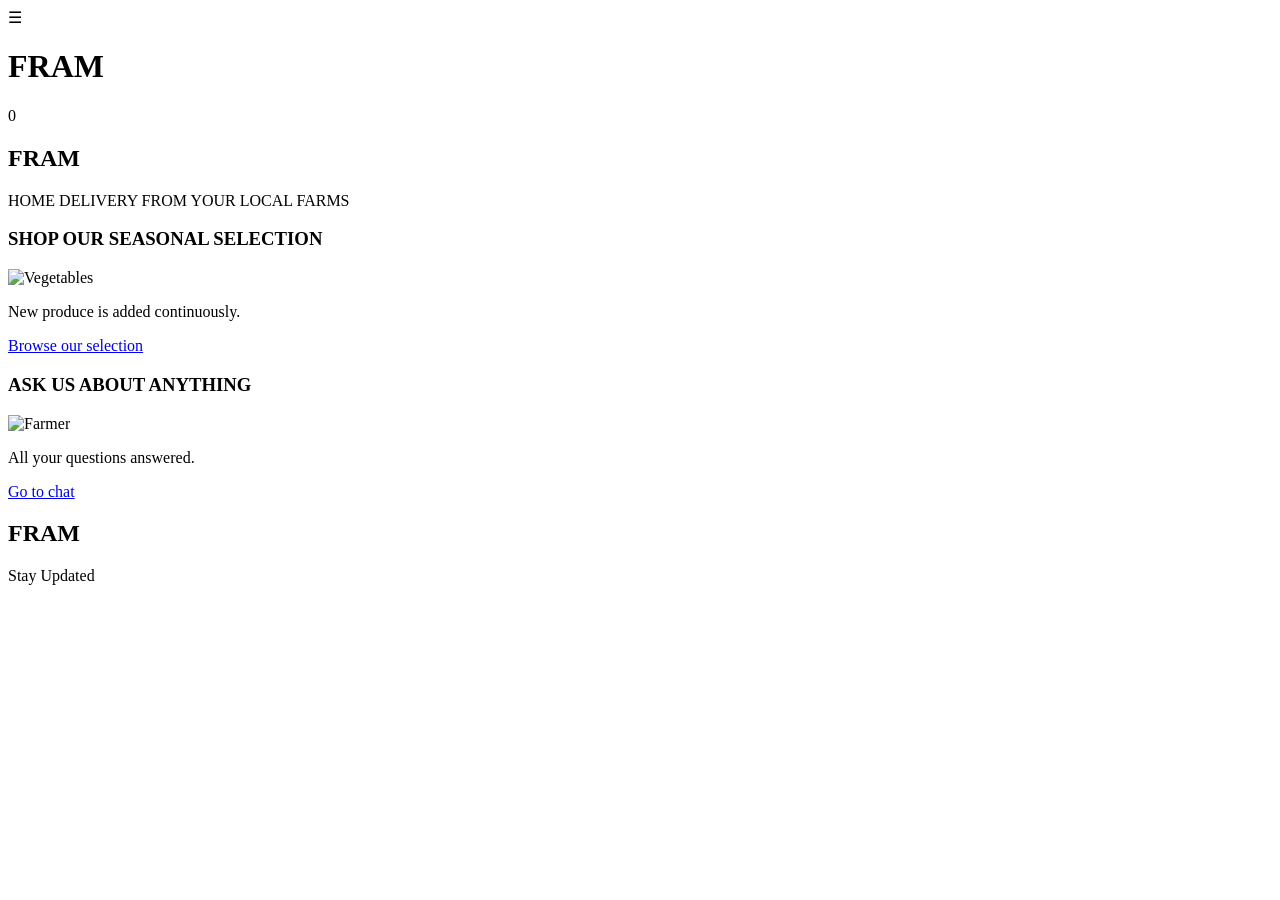
==== index.html @ b4000135 "Add files via upload" ====
<!DOCTYPE html>
<html lang="en">
<head>
<meta charset="UTF-8">
<meta name="viewport" content="width=device-width, initial-scale=1.0">
<title>FRAM</title>
<link rel="stylesheet" href="css/style.css">
</head>
<body>

<header class="navbar">
<div class="menu">☰</div>
<h1 class="logo">FRAM</h1>
<div class="cart">0</div>
</header>

<section class="hero">
<div class="overlay">
<h2>FRAM</h2>
<div class="line"></div>
<p>HOME DELIVERY FROM YOUR LOCAL FARMS</p>
</div>
</section>

<section class="cards">
<div class="card">
<h3>SHOP OUR SEASONAL SELECTION</h3>
<img src="https://images.unsplash.com/photo-1461354464878-ad92f492a5a0" alt="Vegetables">
<p>New produce is added continuously.</p>
<a href="products.html" class="btn">Browse our selection</a>
</div>

<div class="card">
<h3>ASK US ABOUT ANYTHING</h3>
<img src="https://images.unsplash.com/photo-1506744038136-46273834b3fb" alt="Farmer">
<p>All your questions answered.</p>
<a href="chat.html" class="btn">Go to chat</a>
</div>
</section>

<footer class="footer">
<h2>FRAM</h2>
<p>Stay Updated</p>
</footer>

</body>
</html>
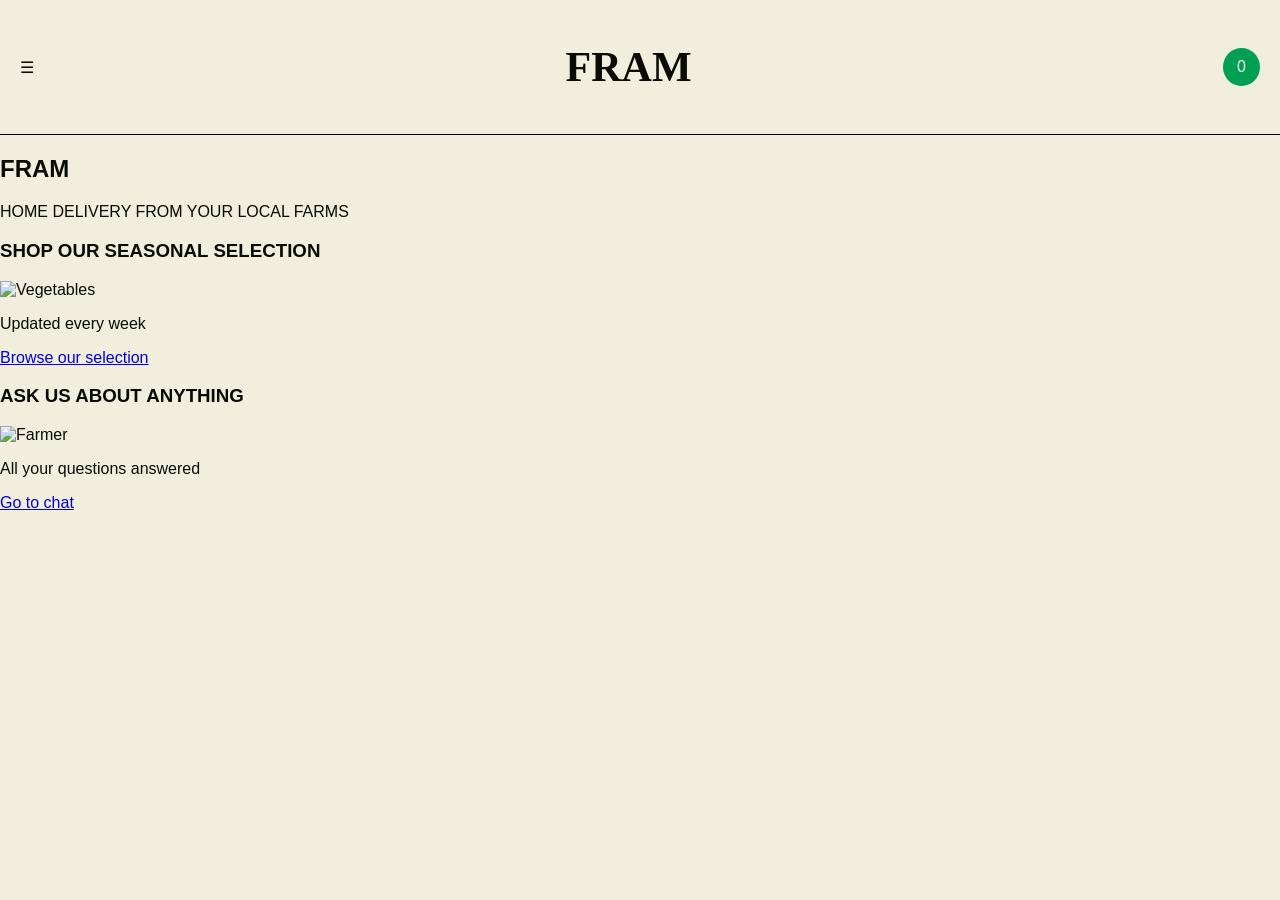
==== commit 08e27225: "Update index.html" ====
--- a/index.html
+++ b/index.html
@@ -1,47 +1,82 @@
+
 <!DOCTYPE html>
 <html lang="en">
+
 <head>
 <meta charset="UTF-8">
 <meta name="viewport" content="width=device-width, initial-scale=1.0">
+
 <title>FRAM</title>
+
 <link rel="stylesheet" href="css/style.css">
+
 </head>
+
 <body>
 
 <header class="navbar">
-<div class="menu">☰</div>
+
+<div class="menu-btn" id="menuBtn">☰</div>
+
 <h1 class="logo">FRAM</h1>
+
 <div class="cart">0</div>
+
 </header>
 
+<nav class="mobile-menu" id="mobileMenu">
+
+<a href="index.html">Home</a>
+<a href="products.html">Products</a>
+<a href="chat.html">Chat</a>
+
+</nav>
+
 <section class="hero">
+
 <div class="overlay">
+
 <h2>FRAM</h2>
-<div class="line"></div>
+
+<div class="hero-line"></div>
+
 <p>HOME DELIVERY FROM YOUR LOCAL FARMS</p>
+
 </div>
+
 </section>
 
 <section class="cards">
+
 <div class="card">
+
 <h3>SHOP OUR SEASONAL SELECTION</h3>
-<img src="https://images.unsplash.com/photo-1461354464878-ad92f492a5a0" alt="Vegetables">
-<p>New produce is added continuously.</p>
+
+<img src="https://images.unsplash.com/photo-1461354464878-ad92f492a5a0?auto=format&fit=crop&w=1200&q=80" alt="Vegetables">
+
+<p>Updated every week</p>
+
 <a href="products.html" class="btn">Browse our selection</a>
+
 </div>
 
 <div class="card">
+
 <h3>ASK US ABOUT ANYTHING</h3>
-<img src="https://images.unsplash.com/photo-1506744038136-46273834b3fb" alt="Farmer">
-<p>All your questions answered.</p>
+
+<img src="https://images.unsplash.com/photo-1506744038136-46273834b3fb?auto=format&fit=crop&w=1200&q=80" alt="Farmer">
+
+<p>All your questions answered</p>
+
 <a href="chat.html" class="btn">Go to chat</a>
+
 </div>
+
 </section>
 
-<footer class="footer">
-<h2>FRAM</h2>
-<p>Stay Updated</p>
-</footer>
+<script src="js/chat.js"></script>
 
 </body>
+
 </html>
+
--- a/css/style.css
+++ b/css/style.css
@@ -0,0 +1,148 @@
+
+body{
+margin:0;
+font-family:Arial,sans-serif;
+background:#F1EEDE;
+color:#090B05;
+}
+
+.navbar{
+display:flex;
+justify-content:space-between;
+align-items:center;
+padding:15px 20px;
+background:#F1EEDE;
+border-bottom:1px solid #000;
+}
+
+.logo{
+font-size:42px;
+font-family:serif;
+}
+
+.cart{
+background:#009F51;
+color:white;
+padding:10px 14px;
+border-radius:50%;
+}
+
+.mobile-menu{
+display:none;
+flex-direction:column;
+padding:20px;
+background:#009F51;
+}
+
+.mobile-menu.active{
+display:flex;
+}
+
+.mobile-menu a{
+color:white;
+text-decoration:none;
+margin:10px 0;
+}
+
+.products{
+padding:40px;
+}
+
+.product-grid{
+display:grid;
+grid-template-columns:repeat(auto-fit,minmax(250px,1fr));
+gap:30px;
+align-items:start;
+}
+
+.product-card{
+display:flex;
+flex-direction:column;
+}
+
+.product-card img{
+width:100%;
+height:300px;
+object-fit:cover;
+border-radius:12px;
+display:block;
+}
+
+.product-card h3{
+margin:15px 0 10px;
+font-size:32px;
+}
+
+.product-card p{
+font-size:24px;
+}
+
+.chat-wrapper{
+max-width:500px;
+margin:50px auto;
+background:white;
+padding:20px;
+border-radius:20px;
+}
+
+.chat-box{
+height:300px;
+overflow-y:auto;
+}
+
+.bot-message,
+.user-message{
+padding:12px;
+border-radius:12px;
+margin:10px 0;
+max-width:80%;
+}
+
+.bot-message{
+background:#E8E1C9;
+}
+
+.user-message{
+background:#E1EAF0;
+margin-left:auto;
+}
+
+.chat-input{
+display:flex;
+gap:10px;
+}
+
+.chat-input input{
+flex:1;
+padding:12px;
+}
+
+.chat-input button{
+background:#DC4131;
+color:white;
+border:none;
+padding:12px 20px;
+border-radius:10px;
+cursor:pointer;
+}
+
+@media(max-width:768px){
+
+.product-grid{
+grid-template-columns:1fr;
+}
+
+.logo{
+font-size:28px;
+}
+
+.product-card h3{
+font-size:24px;
+}
+
+.product-card p{
+font-size:18px;
+}
+
+}
+
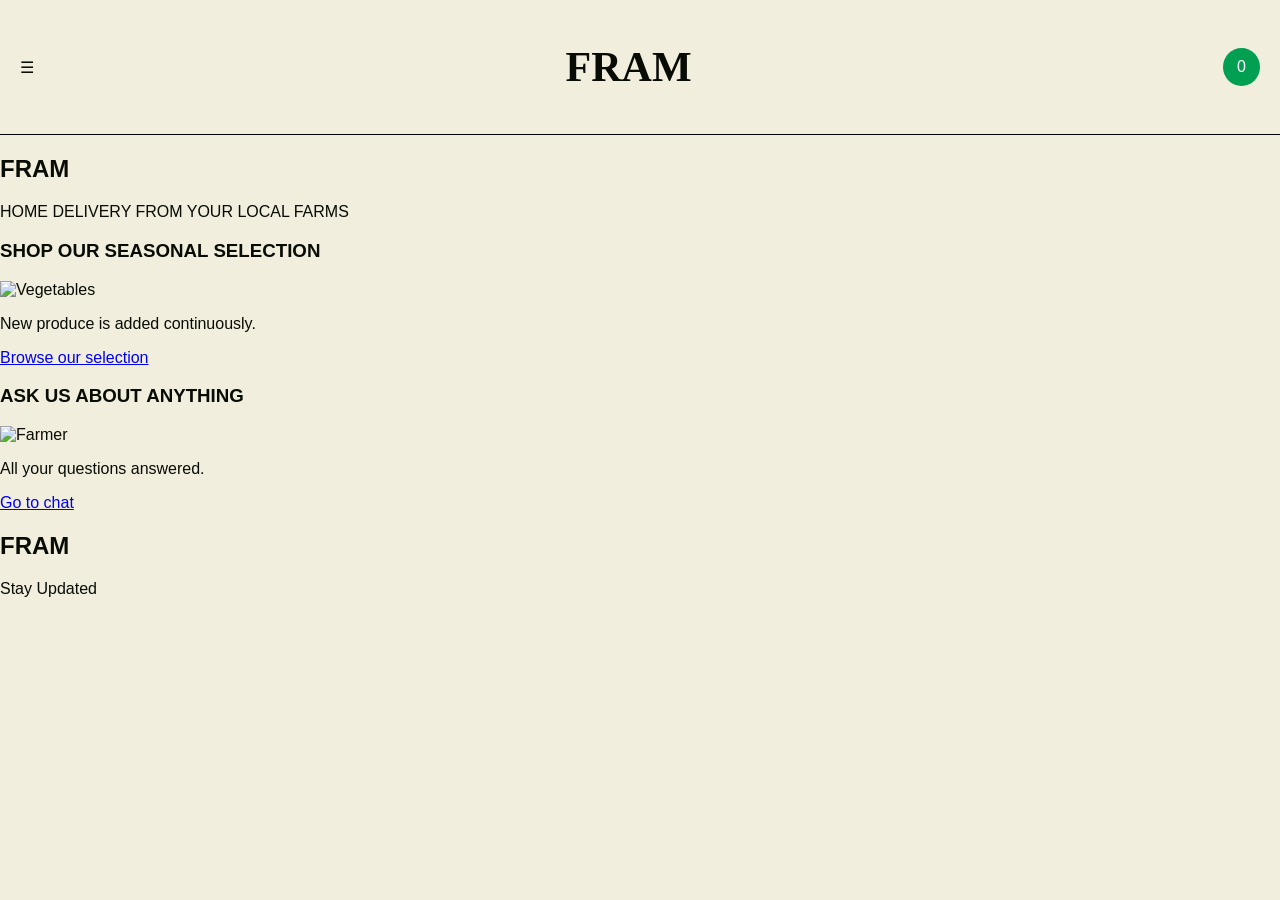
==== commit 1bc7aee2: "Update index.html" ====
--- a/index.html
+++ b/index.html
@@ -1,82 +1,47 @@
-
 <!DOCTYPE html>
 <html lang="en">
-
 <head>
 <meta charset="UTF-8">
 <meta name="viewport" content="width=device-width, initial-scale=1.0">
-
 <title>FRAM</title>
-
 <link rel="stylesheet" href="css/style.css">
-
 </head>
-
 <body>
 
 <header class="navbar">
-
-<div class="menu-btn" id="menuBtn">☰</div>
-
+<div class="menu">☰</div>
 <h1 class="logo">FRAM</h1>
-
 <div class="cart">0</div>
-
 </header>
 
-<nav class="mobile-menu" id="mobileMenu">
-
-<a href="index.html">Home</a>
-<a href="products.html">Products</a>
-<a href="chat.html">Chat</a>
-
-</nav>
-
 <section class="hero">
-
 <div class="overlay">
-
 <h2>FRAM</h2>
-
-<div class="hero-line"></div>
-
+<div class="line"></div>
 <p>HOME DELIVERY FROM YOUR LOCAL FARMS</p>
-
 </div>
-
 </section>
 
 <section class="cards">
-
 <div class="card">
-
 <h3>SHOP OUR SEASONAL SELECTION</h3>
-
-<img src="https://images.unsplash.com/photo-1461354464878-ad92f492a5a0?auto=format&fit=crop&w=1200&q=80" alt="Vegetables">
-
-<p>Updated every week</p>
-
+<img src="https://images.unsplash.com/photo-1461354464878-ad92f492a5a0" alt="Vegetables">
+<p>New produce is added continuously.</p>
 <a href="products.html" class="btn">Browse our selection</a>
-
 </div>
 
 <div class="card">
-
 <h3>ASK US ABOUT ANYTHING</h3>
-
-<img src="https://images.unsplash.com/photo-1506744038136-46273834b3fb?auto=format&fit=crop&w=1200&q=80" alt="Farmer">
-
-<p>All your questions answered</p>
-
+<img src="https://images.unsplash.com/photo-1506744038136-46273834b3fb" alt="Farmer">
+<p>All your questions answered.</p>
 <a href="chat.html" class="btn">Go to chat</a>
-
 </div>
-
 </section>
 
-<script src="js/chat.js"></script>
+<footer class="footer">
+<h2>FRAM</h2>
+<p>Stay Updated</p>
+</footer>
 
 </body>
-
 </html>
-
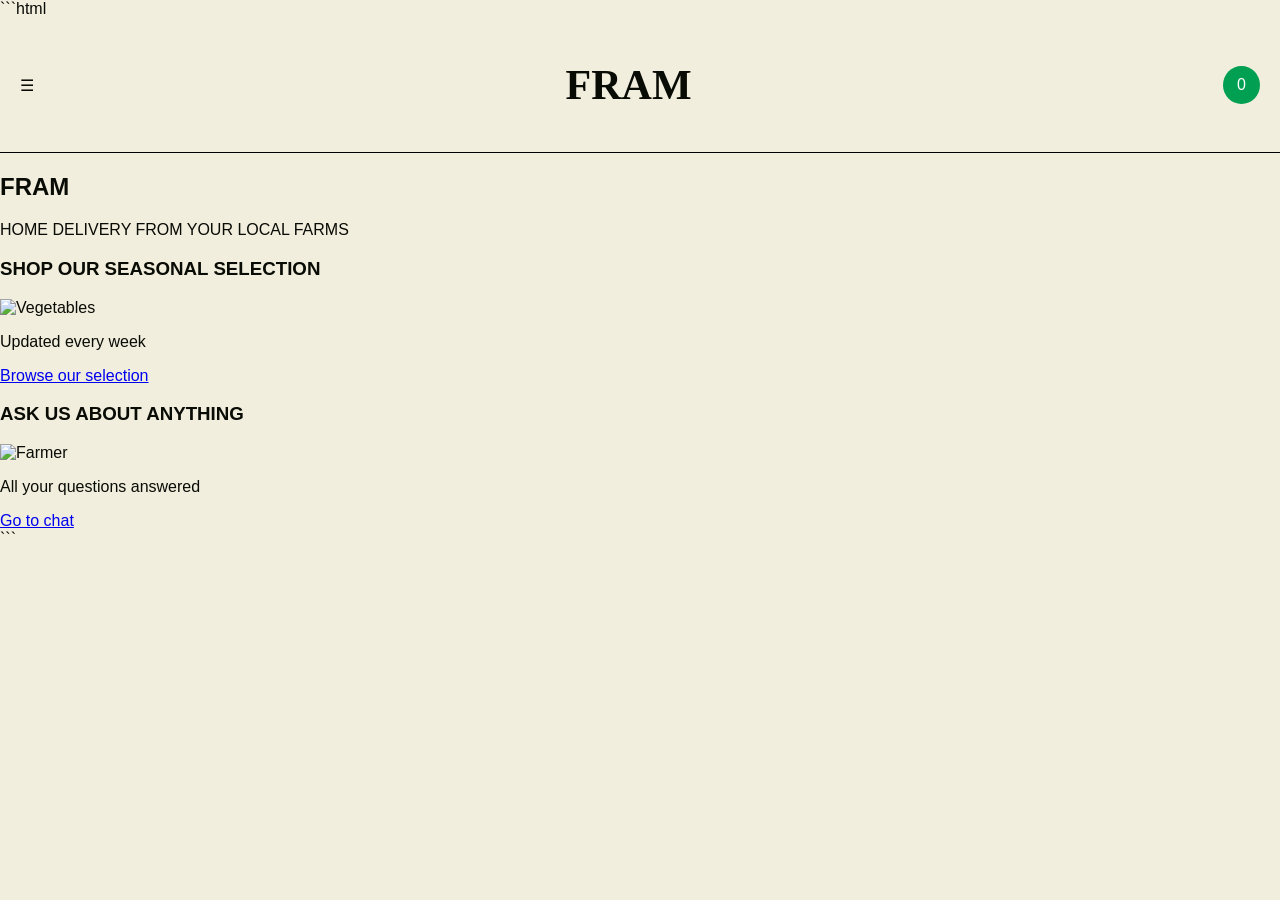
==== commit 775806b9: "Update index.html" ====
--- a/index.html
+++ b/index.html
@@ -1,47 +1,82 @@
+```html
 <!DOCTYPE html>
 <html lang="en">
+
 <head>
 <meta charset="UTF-8">
 <meta name="viewport" content="width=device-width, initial-scale=1.0">
+
 <title>FRAM</title>
+
 <link rel="stylesheet" href="css/style.css">
+
 </head>
+
 <body>
 
 <header class="navbar">
-<div class="menu">☰</div>
+
+<div class="menu-btn" id="menuBtn">☰</div>
+
 <h1 class="logo">FRAM</h1>
+
 <div class="cart">0</div>
+
 </header>
 
+<nav class="mobile-menu" id="mobileMenu">
+
+<a href="index.html">Home</a>
+<a href="products.html">Products</a>
+<a href="chat.html">Chat</a>
+
+</nav>
+
 <section class="hero">
+
 <div class="overlay">
+
 <h2>FRAM</h2>
-<div class="line"></div>
+
+<div class="hero-line"></div>
+
 <p>HOME DELIVERY FROM YOUR LOCAL FARMS</p>
+
 </div>
+
 </section>
 
 <section class="cards">
+
 <div class="card">
+
 <h3>SHOP OUR SEASONAL SELECTION</h3>
-<img src="https://images.unsplash.com/photo-1461354464878-ad92f492a5a0" alt="Vegetables">
-<p>New produce is added continuously.</p>
+
+<img src="https://images.unsplash.com/photo-1461354464878-ad92f492a5a0?auto=format&fit=crop&w=1200&q=80" alt="Vegetables">
+
+<p>Updated every week</p>
+
 <a href="products.html" class="btn">Browse our selection</a>
+
 </div>
 
 <div class="card">
+
 <h3>ASK US ABOUT ANYTHING</h3>
-<img src="https://images.unsplash.com/photo-1506744038136-46273834b3fb" alt="Farmer">
-<p>All your questions answered.</p>
+
+<img src="https://images.unsplash.com/photo-1506744038136-46273834b3fb?auto=format&fit=crop&w=1200&q=80" alt="Farmer">
+
+<p>All your questions answered</p>
+
 <a href="chat.html" class="btn">Go to chat</a>
+
 </div>
+
 </section>
 
-<footer class="footer">
-<h2>FRAM</h2>
-<p>Stay Updated</p>
-</footer>
+<script src="js/chat.js"></script>
 
 </body>
+
 </html>
+```
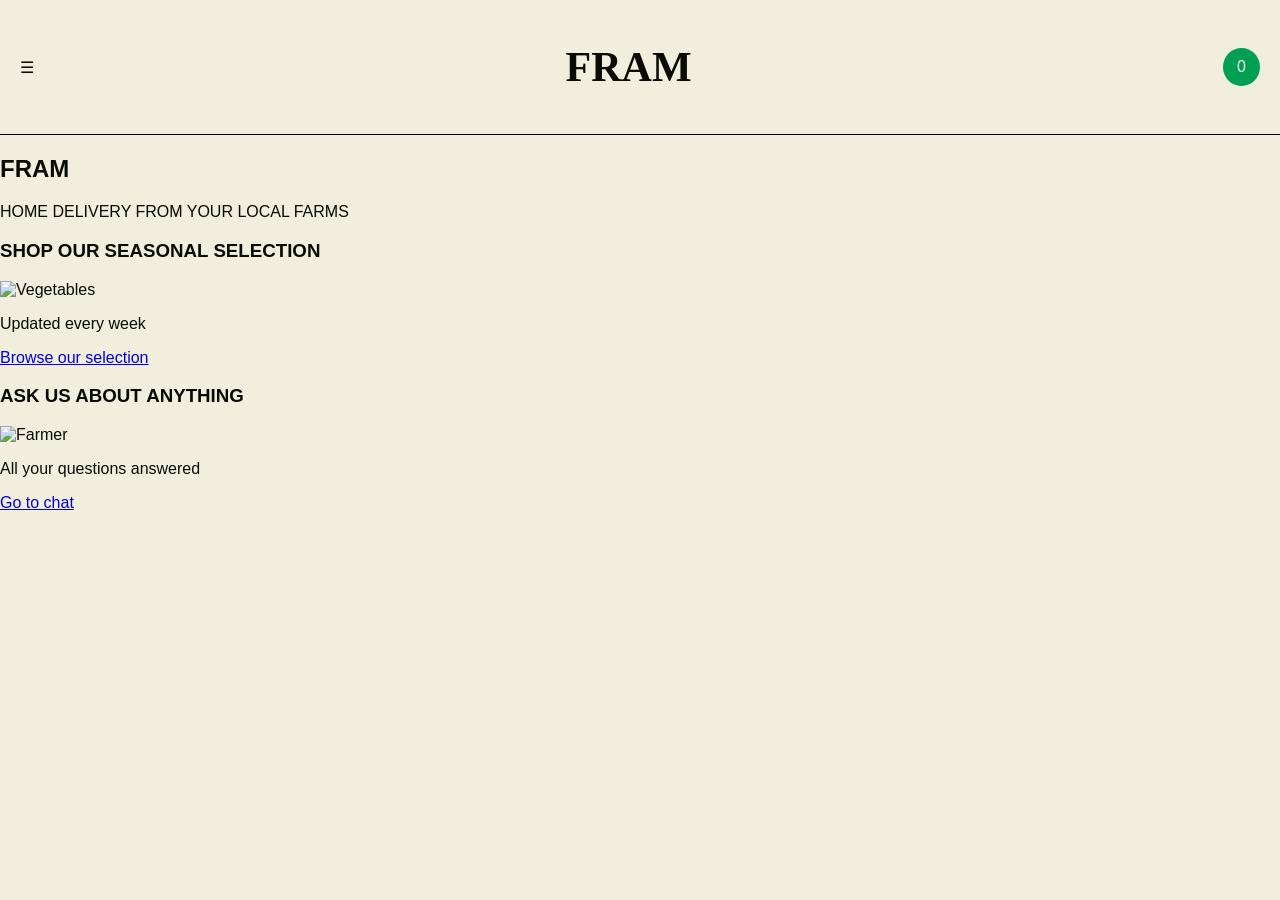
==== commit 757c354c: "Update index.html" ====
--- a/index.html
+++ b/index.html
@@ -1,4 +1,4 @@
-```html
+
 <!DOCTYPE html>
 <html lang="en">
 
@@ -79,4 +79,3 @@
 </body>
 
 </html>
-```
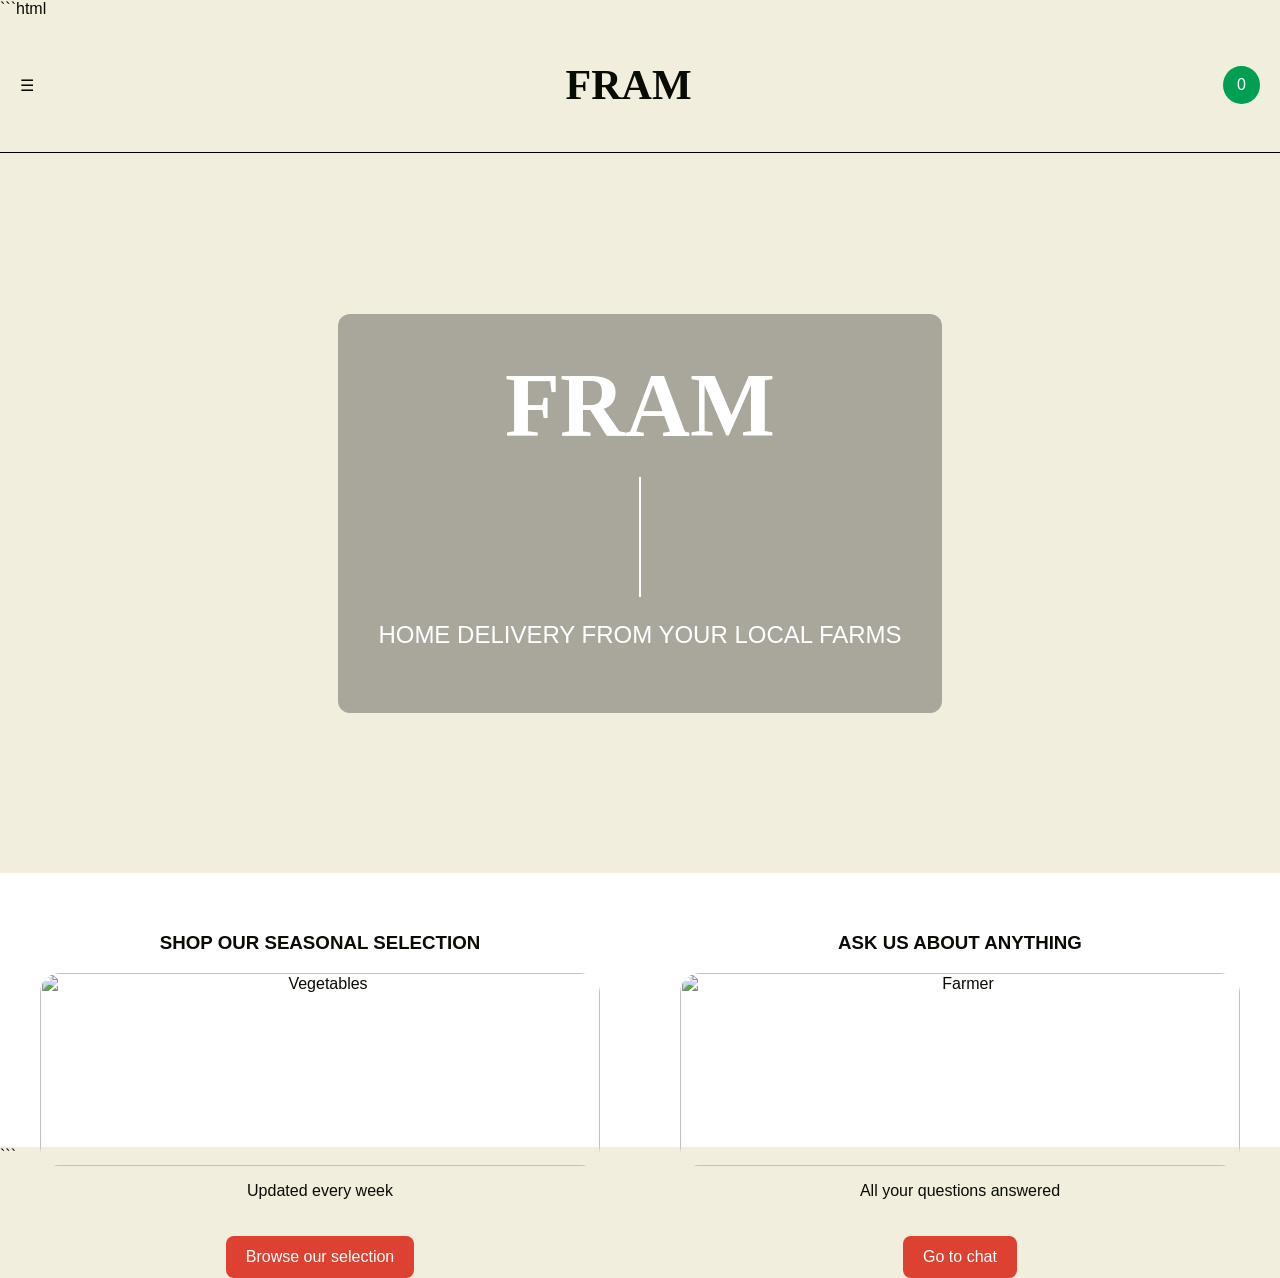
==== commit add2a443: "Update index.html" ====
--- a/index.html
+++ b/index.html
@@ -1,4 +1,4 @@
-
+```html
 <!DOCTYPE html>
 <html lang="en">
 
@@ -79,3 +79,4 @@
 </body>
 
 </html>
+```
--- a/css/style.css
+++ b/css/style.css
@@ -1,4 +1,3 @@
-
 body{
 margin:0;
 font-family:Arial,sans-serif;
@@ -44,6 +43,67 @@
 margin:10px 0;
 }
 
+.hero{
+height:80vh;
+background:url('https://images.unsplash.com/photo-1506744038136-46273834b3fb?auto=format&fit=crop&w=1600&q=80');
+background-size:cover;
+background-position:center;
+display:flex;
+justify-content:center;
+align-items:center;
+text-align:center;
+}
+
+.overlay{
+color:white;
+background:rgba(0,0,0,0.3);
+padding:40px;
+border-radius:12px;
+}
+
+.overlay h2{
+font-size:90px;
+font-family:serif;
+margin:0;
+}
+
+.hero-line{
+width:2px;
+height:120px;
+background:white;
+margin:20px auto;
+}
+
+.overlay p{
+font-size:24px;
+}
+
+.cards{
+display:grid;
+grid-template-columns:1fr 1fr;
+}
+
+.card{
+padding:40px;
+background:white;
+text-align:center;
+}
+
+.card img{
+width:100%;
+border-radius:20px;
+}
+
+.btn{
+display:inline-block;
+background:#DC4131;
+color:white;
+padding:12px 20px;
+border-radius:8px;
+text-decoration:none;
+margin-top:20px;
+}
+
 .products{
 padding:40px;
 }
@@ -52,12 +112,6 @@
 display:grid;
 grid-template-columns:repeat(auto-fit,minmax(250px,1fr));
 gap:30px;
-align-items:start;
-}
-
-.product-card{
-display:flex;
-flex-direction:column;
 }
 
 .product-card img{
@@ -69,80 +123,29 @@
 }
 
 .product-card h3{
-margin:15px 0 10px;
 font-size:32px;
 }
 
 .product-card p{
-font-size:24px;
-}
-
-.chat-wrapper{
-max-width:500px;
-margin:50px auto;
-background:white;
-padding:20px;
-border-radius:20px;
-}
-
-.chat-box{
-height:300px;
-overflow-y:auto;
-}
-
-.bot-message,
-.user-message{
-padding:12px;
-border-radius:12px;
-margin:10px 0;
-max-width:80%;
-}
-
-.bot-message{
-background:#E8E1C9;
-}
-
-.user-message{
-background:#E1EAF0;
-margin-left:auto;
-}
-
-.chat-input{
-display:flex;
-gap:10px;
-}
-
-.chat-input input{
-flex:1;
-padding:12px;
-}
-
-.chat-input button{
-background:#DC4131;
-color:white;
-border:none;
-padding:12px 20px;
-border-radius:10px;
-cursor:pointer;
+font-size:22px;
 }
 
 @media(max-width:768px){
 
+.cards{
+grid-template-columns:1fr;
+}
+
 .product-grid{
 grid-template-columns:1fr;
+}
+
+.overlay h2{
+font-size:60px;
 }
 
 .logo{
 font-size:28px;
 }
 
-.product-card h3{
-font-size:24px;
 }
-
-.product-card p{
-font-size:18px;
-}
-
-}
-
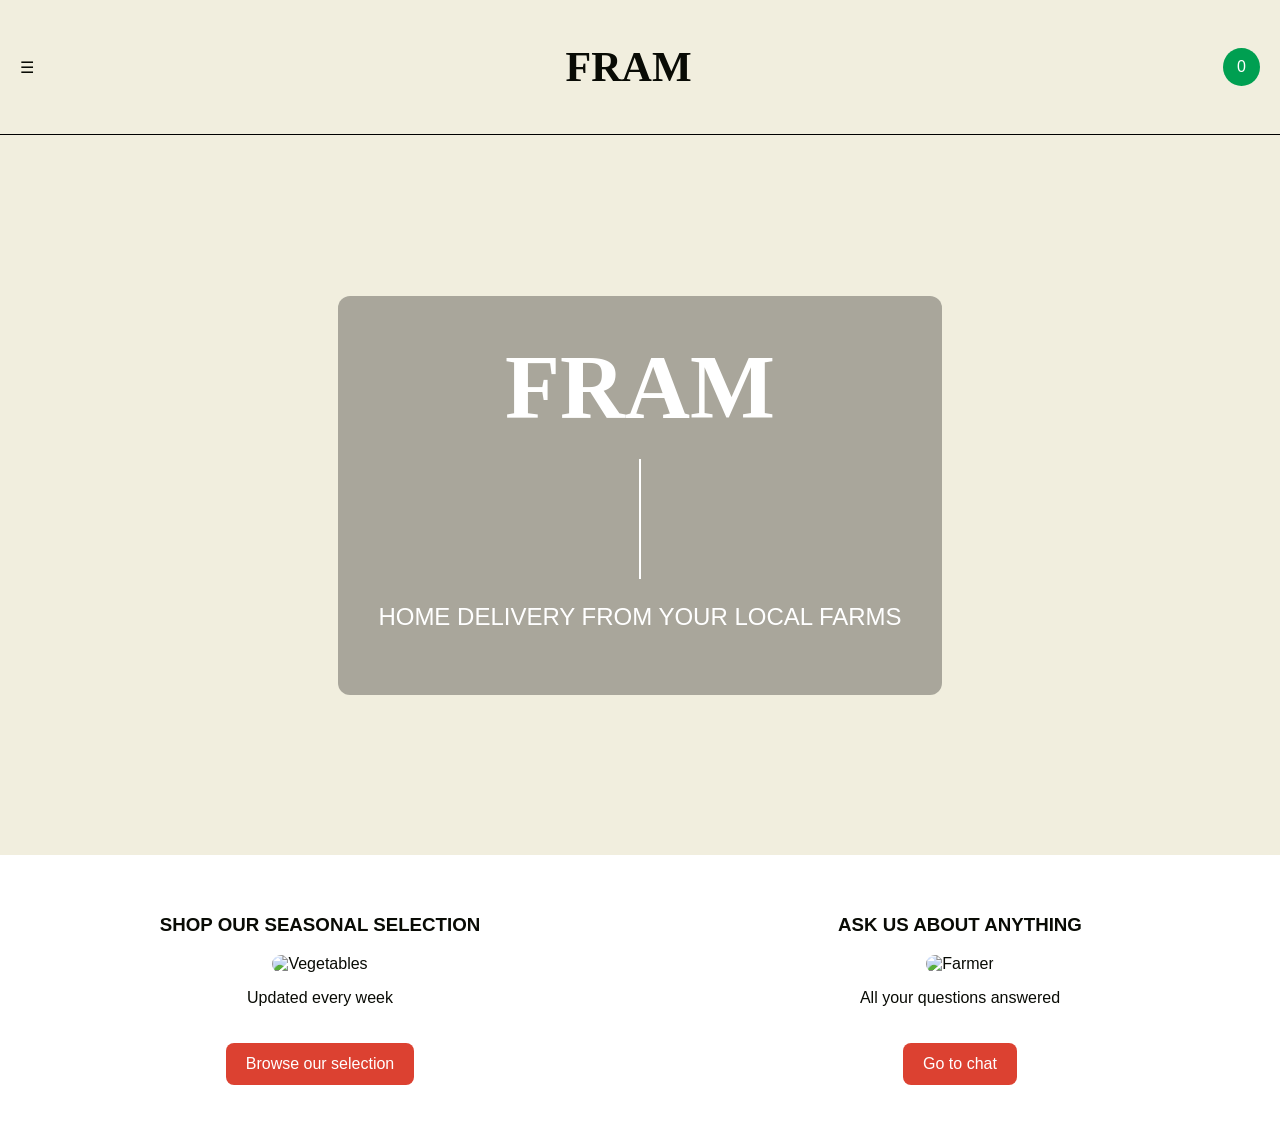
==== commit 1ce1bad0: "Update index.html" ====
--- a/index.html
+++ b/index.html
@@ -1,4 +1,4 @@
-```html
+
 <!DOCTYPE html>
 <html lang="en">
 
@@ -79,4 +79,3 @@
 </body>
 
 </html>
-```
